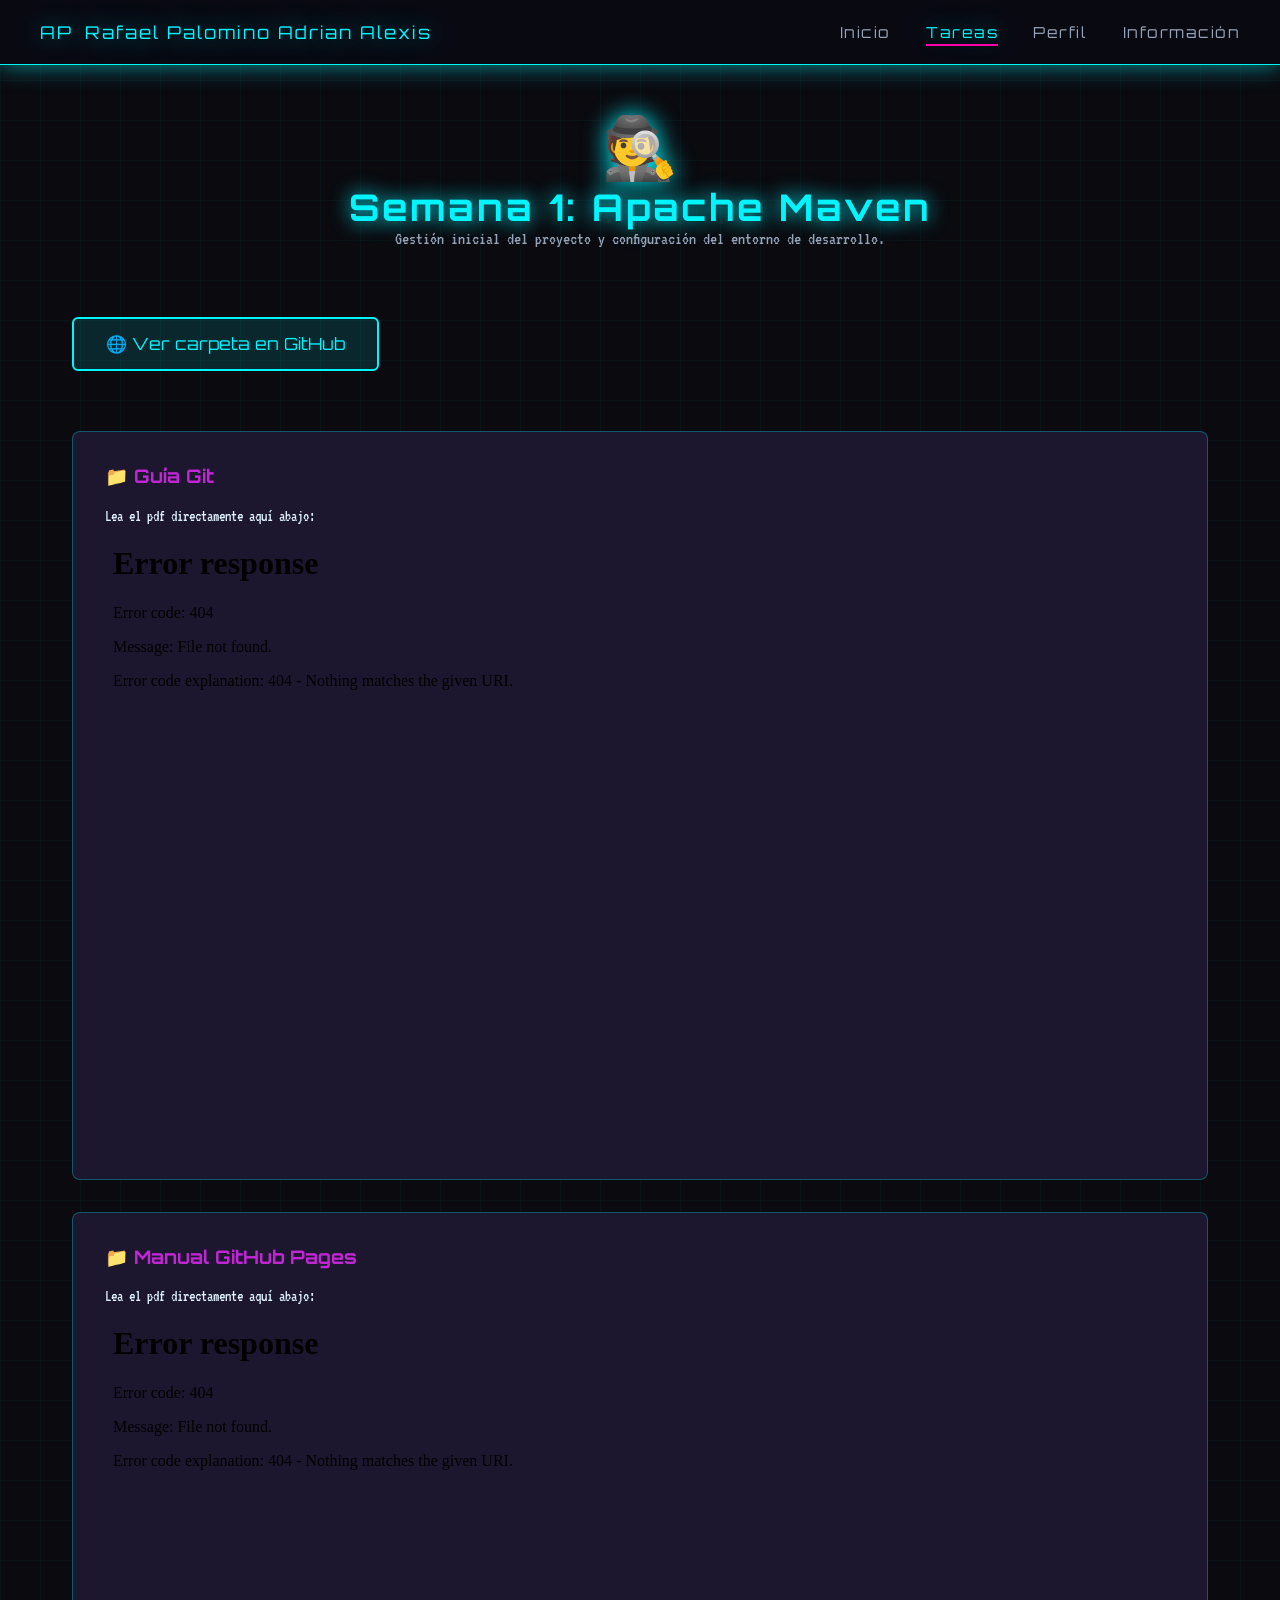
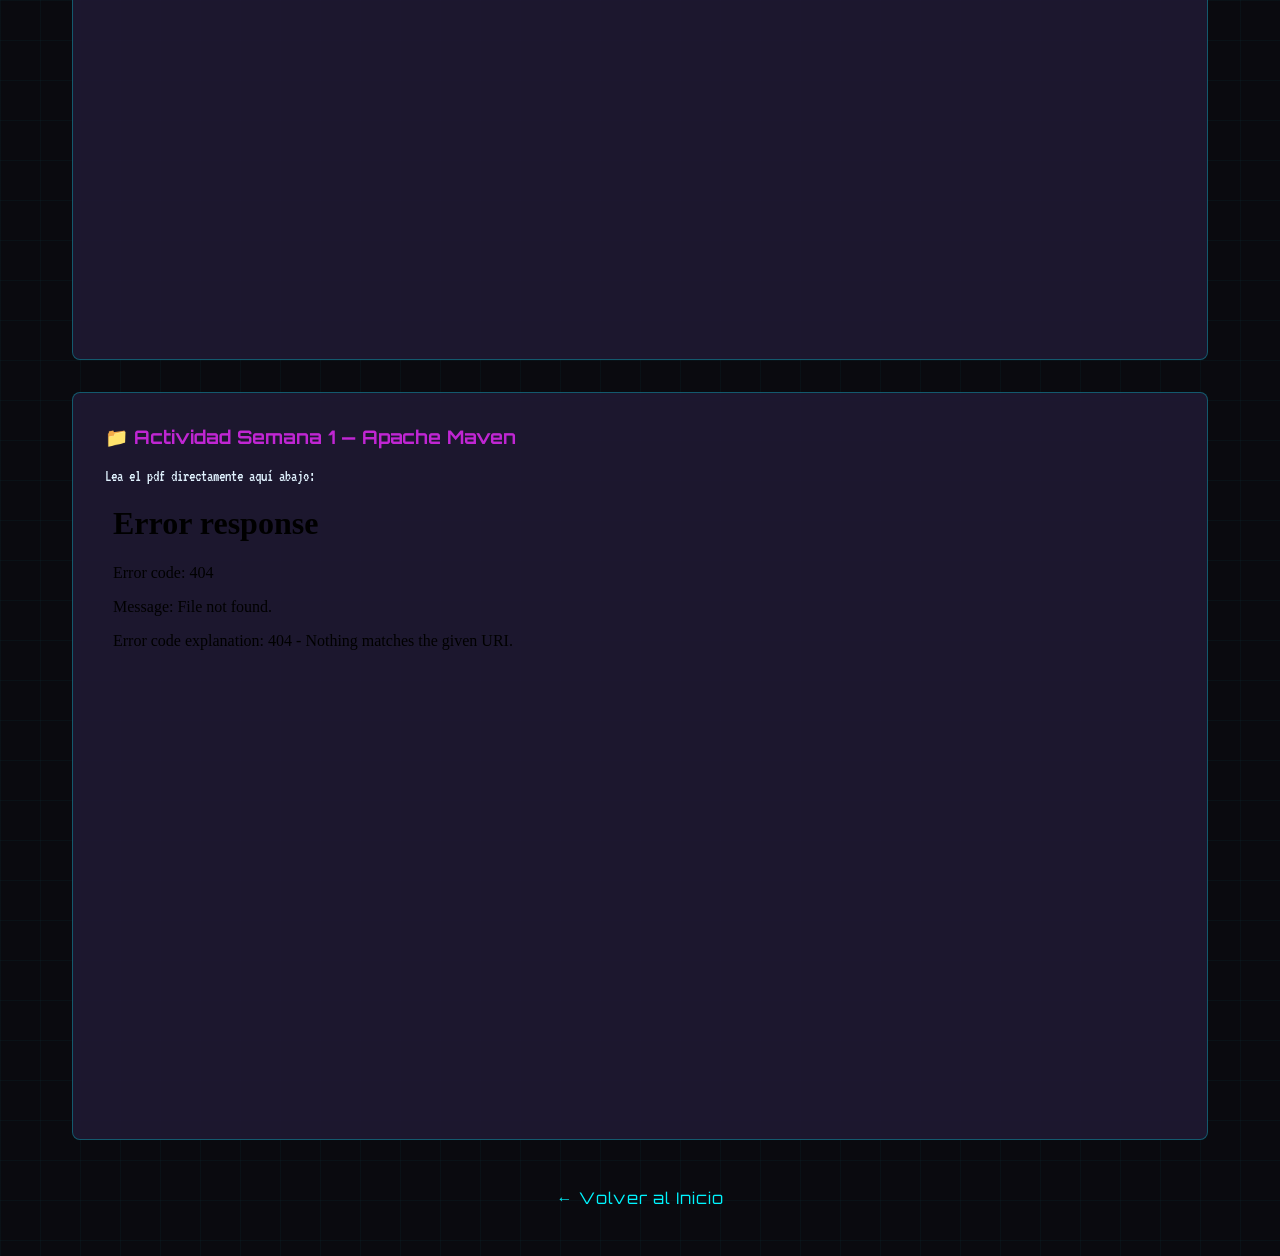
==== pages/semana1.html @ d0b96159 "Update semana1.html" ====
<!DOCTYPE html>
<html lang="es">
<head>
  <meta charset="UTF-8">
  <meta name="viewport" content="width=device-width, initial-scale=1.0">
  <title>Semana 1 - Rafael Palomino</title>
  
  <link rel="stylesheet" href="../css/styles.css">
  <link rel="stylesheet" href="../css/tareas.css">

  <style>
    .semana-header { text-align: center; margin-bottom: 2.5rem; }
    .semana-icon { font-size: 3.8rem; margin-bottom: 1rem; text-shadow: 0 0 25px var(--accent); }
    .semana-title {
      font-family: 'Orbitron', sans-serif;
      font-size: 2.3rem;
      color: var(--accent);
      letter-spacing: 3px;
      text-shadow: 0 0 20px var(--accent);
    }
    .semana-subtitle {
      color: var(--text-muted);
      font-size: 1.1rem;
      font-family: 'VT323', monospace;
    }
    .github-link {
      display: inline-flex;
      align-items: center;
      gap: 12px;
      background: rgba(0, 245, 255, 0.12);
      color: var(--accent);
      padding: 0.9rem 2rem;
      border-radius: 6px;
      border: 2px solid var(--accent);
      text-decoration: none;
      font-family: 'Orbitron', sans-serif;
      font-size: 1.05rem;
      margin: 1.8rem 0;
      transition: all 0.4s;
    }
    .github-link:hover {
      background: rgba(255, 0, 170, 0.2);
      border-color: var(--accent2);
      color: var(--accent2);
      box-shadow: 0 0 30px rgba(255, 0, 170, 0.6);
    }
    .pdf-section {
      background: var(--bg-card2);
      border: 1px solid var(--border);
      border-radius: 8px;
      padding: 2rem;
      margin: 2rem 0;
    }
    .pdf-title {
      color: var(--accent3);
      margin-bottom: 1.2rem;
      font-family: 'Orbitron', sans-serif;
    }
  </style>
</head>
<body>

  <nav>
    <a href="../index.html" class="nav-brand">
      <span>AP</span> Rafael Palomino Adrian Alexis
    </a>
    <ul class="nav-links">
      <li><a href="../index.html">Inicio</a></li>
      <li><a href="../index.html#tareas" class="active">Tareas</a></li>
      <li><a href="../perfil.html">Perfil</a></li>
      <li><a href="../info.html">Información</a></li>
    </ul>
  </nav>

  <div class="tareas-wrapper">
    <div class="semana-header">
      <span class="semana-icon">🕵️</span>
      <h1 class="semana-title">Semana 1: Apache Maven</h1>
      <p class="semana-subtitle">Gestión inicial del proyecto y configuración del entorno de desarrollo.</p>
    </div>

    <a href="https://github.com/" target="_blank" class="github-link">
      🌐 Ver carpeta en GitHub
    </a>

    <div class="pdf-section">
      <h3 class="pdf-title">📁 Guía Git</h3>
      <p>Lea el pdf directamente aquí abajo:</p>
      <iframe src="pdfs/guia-git.pdf" width="100%" height="620px" style="border:none; border-radius:6px;"></iframe>
    </div>

    <div class="pdf-section">
      <h3 class="pdf-title">📁 Manual GitHub Pages</h3>
      <p>Lea el pdf directamente aquí abajo:</p>
      <iframe src="pdfs/manual-github-pages.pdf" width="100%" height="620px" style="border:none; border-radius:6px;"></iframe>
    </div>

    <div class="pdf-section">
      <h3 class="pdf-title">📁 Actividad Semana 1 — Apache Maven</h3>
      <p>Lea el pdf directamente aquí abajo:</p>
      <iframe src="pdfs/actividad-maven.pdf" width="100%" height="620px" style="border:none; border-radius:6px;"></iframe>
    </div>

    <div style="text-align: center; margin-top: 3rem;">
      <a href="../index.html" class="back-link">← Volver al Inicio</a>
    </div>
  </div>

</body>
</html>
---- css/styles.css ----
/* =========================================
   PORTAFOLIO - NEON CYBER DETECTIVE
   styles.css — Estilos globales
   ========================================= */

@import url('https://fonts.googleapis.com/css2?family=Special+Elite&family=Orbitron:wght@400;500;600&family=VT323&display=swap');

:root {
  --bg-dark:      #0a0a0f;
  --bg-card:      rgba(20, 20, 35, 0.85);
  --bg-card2:     rgba(30, 25, 50, 0.9);
  --accent:       #00f5ff;
  --accent2:      #ff00aa;
  --accent3:      #c026d3;
  --accent-light: #67e8f9;
  --text:         #e0f2fe;
  --text-muted:   #94a3b8;
  --border:       rgba(0, 245, 255, 0.3);
  --glow-cyan:    0 0 25px rgba(0, 245, 255, 0.6);
  --glow-pink:    0 0 25px rgba(255, 0, 170, 0.6);
}

* {
  margin: 0;
  padding: 0;
  box-sizing: border-box;
}

body {
  font-family: 'VT323', monospace;
  background-color: var(--bg-dark);
  color: var(--text);
  min-height: 100vh;
  background-image: 
    linear-gradient(rgba(0, 245, 255, 0.03) 1px, transparent 1px),
    linear-gradient(90deg, rgba(0, 245, 255, 0.03) 1px, transparent 1px);
  background-size: 40px 40px;
  overflow-x: hidden;
}

/* Navbar Cyber */
nav {
  display: flex;
  align-items: center;
  justify-content: space-between;
  padding: 0 2.5rem;
  height: 65px;
  background: rgba(10, 10, 20, 0.95);
  border-bottom: 1px solid var(--accent);
  position: sticky;
  top: 0;
  z-index: 100;
  backdrop-filter: blur(12px);
  box-shadow: var(--glow-cyan);
}

.nav-brand {
  display: flex;
  align-items: center;
  gap: 12px;
  font-family: 'Orbitron', sans-serif;
  font-size: 1.1rem;
  color: var(--accent);
  letter-spacing: 2px;
  text-decoration: none;
  text-shadow: var(--glow-cyan);
}

.nav-links {
  display: flex;
  gap: 2.2rem;
  list-style: none;
}

.nav-links a {
  text-decoration: none;
  color: var(--text-muted);
  font-family: 'Orbitron', sans-serif;
  font-size: 0.95rem;
  letter-spacing: 1.5px;
  transition: all 0.3s;
  position: relative;
}

.nav-links a:hover,
.nav-links a.active {
  color: var(--accent);
  text-shadow: var(--glow-cyan);
}

.nav-links a::after {
  content: '';
  position: absolute;
  width: 0;
  height: 2px;
  bottom: -4px;
  left: 0;
  background: var(--accent2);
  transition: width 0.3s;
}

.nav-links a:hover::after,
.nav-links a.active::after {
  width: 100%;
}

/* Botones Neon */
.btn-primary {
  background: linear-gradient(135deg, var(--accent), var(--accent2));
  color: #0a0a0f;
  border: none;
  padding: 0.85rem 2rem;
  border-radius: 4px;
  font-family: 'Orbitron', sans-serif;
  font-size: 0.95rem;
  letter-spacing: 2px;
  cursor: pointer;
  transition: all 0.3s;
  box-shadow: var(--glow-cyan), var(--glow-pink);
  text-transform: uppercase;
}

.btn-primary:hover {
  transform: translateY(-3px) scale(1.03);
  box-shadow: 0 0 35px rgba(0, 245, 255, 0.8),
              0 0 35px rgba(255, 0, 170, 0.6);
}

.btn-ghost {
  background: transparent;
  color: var(--accent);
  border: 2px solid var(--accent);
  padding: 0.85rem 2rem;
  border-radius: 4px;
  font-family: 'Orbitron', sans-serif;
  font-size: 0.95rem;
  letter-spacing: 2px;
  cursor: pointer;
  transition: all 0.3s;
  text-transform: uppercase;
}

.btn-ghost:hover {
  background: rgba(0, 245, 255, 0.1);
  border-color: var(--accent2);
  color: var(--accent2);
  box-shadow: var(--glow-pink);
}

/* Animaciones */
@keyframes fadeIn {
  from { opacity: 0; transform: translateY(30px); }
  to   { opacity: 1; transform: translateY(0); }
}

.animate-in { animation: fadeIn 0.7s ease forwards; }

/* Utilidades */
.back-link {
  color: var(--accent);
  text-decoration: none;
  font-family: 'Orbitron', sans-serif;
  letter-spacing: 1px;
}

.back-link:hover {
  color: var(--accent2);
  text-shadow: var(--glow-pink);
}
---- css/tareas.css ----
/* =========================================
   tareas.css — Página Tareas — Neon Cyber Detective
   ========================================= */

.tareas-wrapper {
  padding: 3rem 2rem;
  max-width: 1200px;
  margin: 0 auto;
}

.unit-section {
  margin-bottom: 3.5rem;
  animation: fadeIn 0.6s ease;
}

.unit-header {
  display: flex;
  align-items: center;
  gap: 1rem;
  margin-bottom: 0.8rem;
}

.folder-icon { 
  font-size: 2.4rem; 
  color: var(--accent);
}

.unit-title {
  font-family: 'Orbitron', sans-serif;
  font-size: 1.55rem;
  font-weight: 600;
  color: var(--text);
  letter-spacing: 2px;
}

.unit-desc {
  color: var(--text-muted);
  font-size: 1.05rem;
  margin-bottom: 1.5rem;
  font-family: 'VT323', monospace;
}

.weeks-grid {
  display: grid;
  grid-template-columns: repeat(auto-fit, minmax(220px, 1fr));
  gap: 1.2rem;
}

.week-card {
  background: var(--bg-card);
  border: 2px solid var(--border);
  border-radius: 8px;
  padding: 1.6rem 1.2rem;
  text-align: center;
  cursor: pointer;
  transition: all 0.4s;
  font-family: 'Orbitron', sans-serif;
  font-size: 1.1rem;
  letter-spacing: 1.5px;
  color: var(--text);
  text-decoration: none;
  box-shadow: 0 4px 15px rgba(0, 0, 0, 0.3);
}

.week-card:hover {
  border-color: var(--accent2);
  background: rgba(192, 38, 211, 0.15);
  transform: translateY(-8px);
  box-shadow: 
    0 0 30px rgba(0, 245, 255, 0.5),
    0 0 30px rgba(255, 0, 170, 0.4);
  color: var(--accent-light);
}
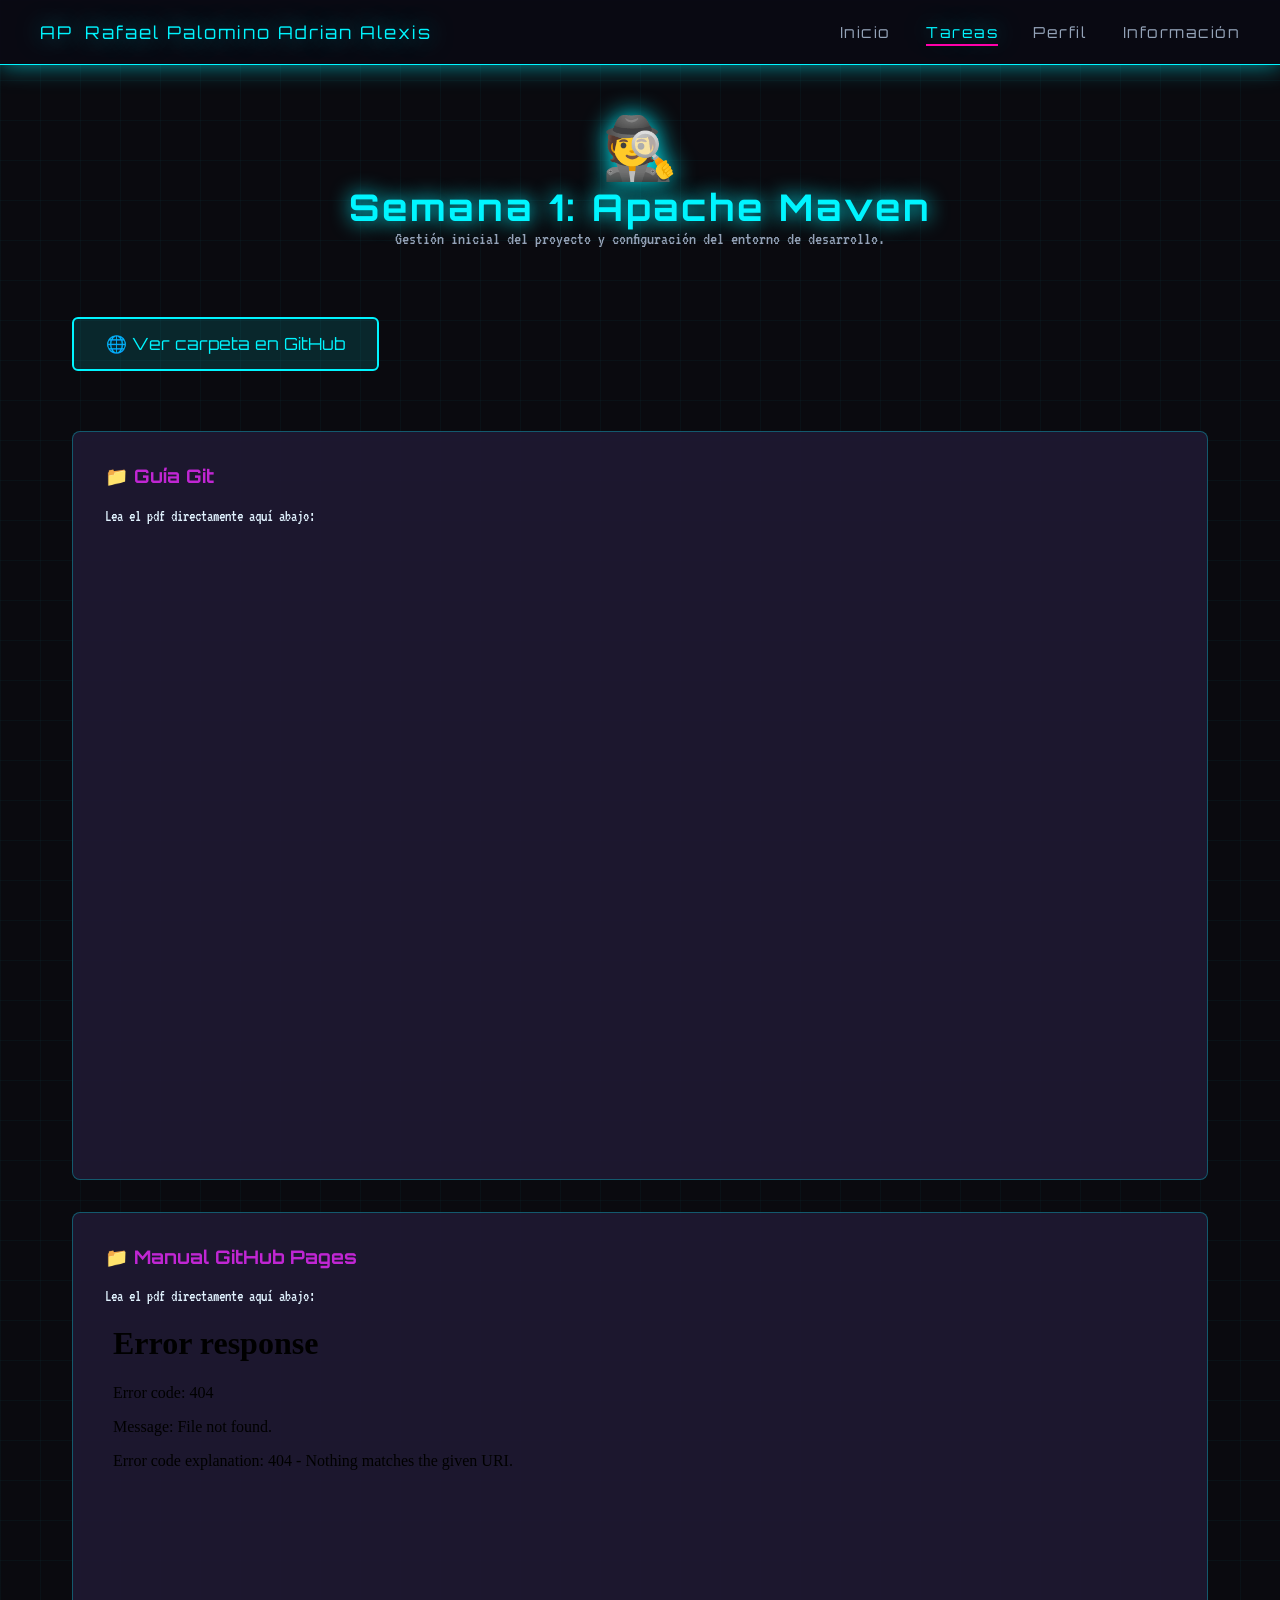
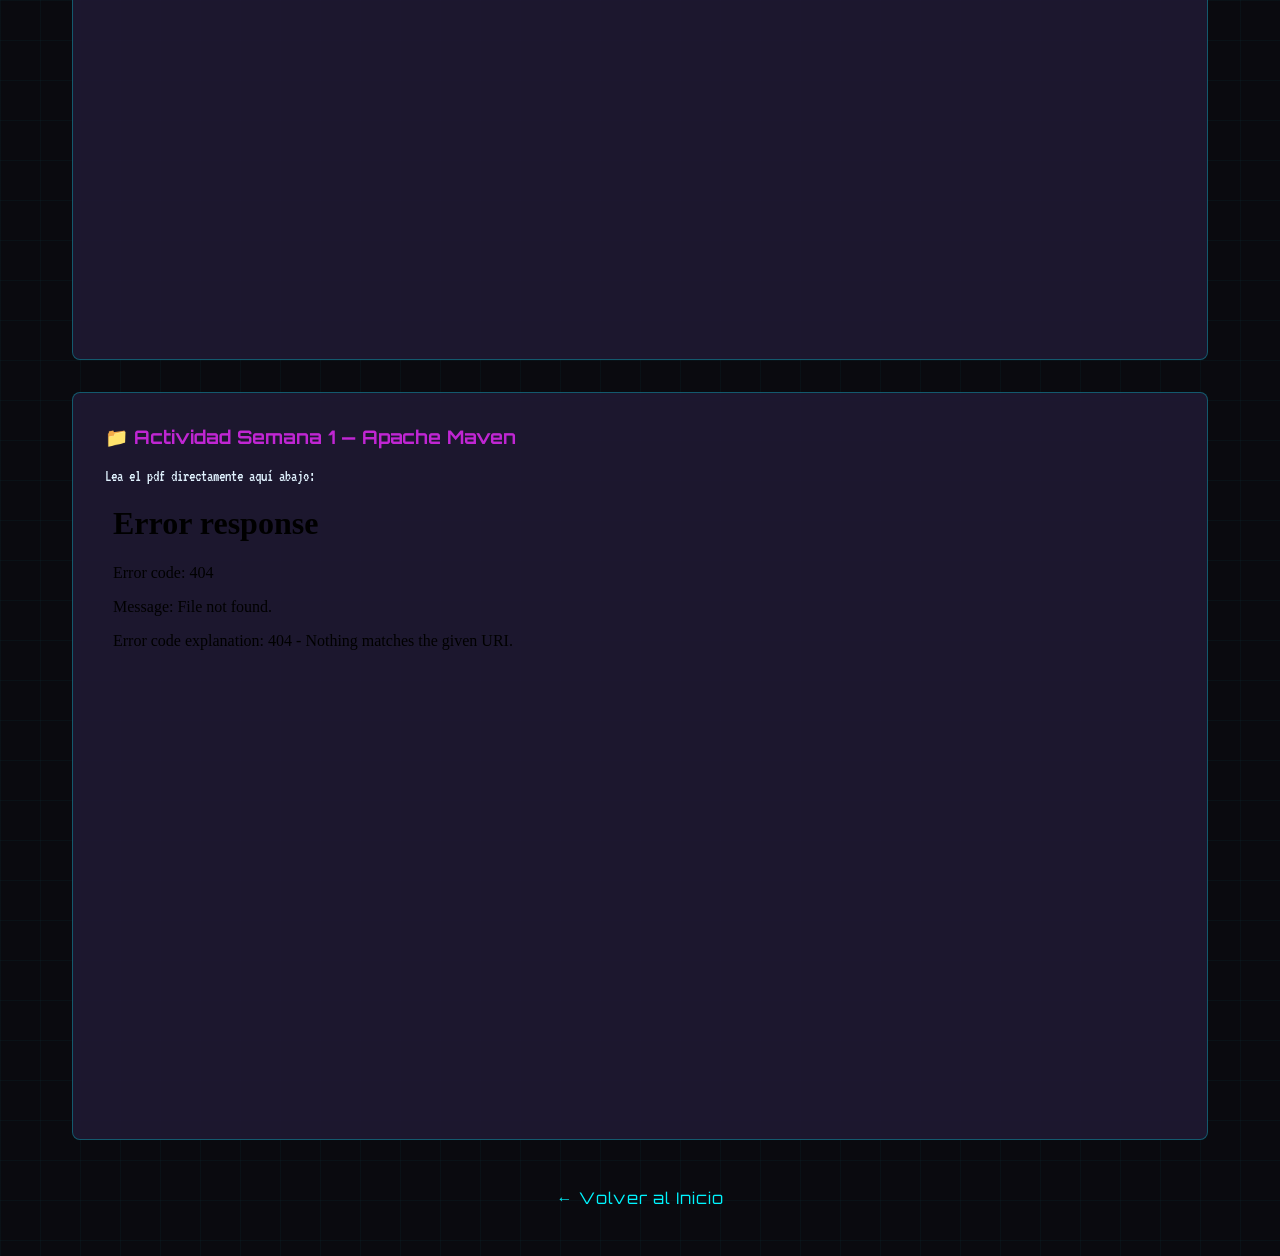
==== commit 0608bc35: "Update semana1.html" ====
--- a/pages/semana1.html
+++ b/pages/semana1.html
@@ -86,7 +86,7 @@
     <div class="pdf-section">
       <h3 class="pdf-title">📁 Guía Git</h3>
       <p>Lea el pdf directamente aquí abajo:</p>
-      <iframe src="pdfs/guia-git.pdf" width="100%" height="620px" style="border:none; border-radius:6px;"></iframe>
+      <iframe src="file:///C:/Users/Casa/Desktop/Nueva%20carpeta/Nueva%20carpeta/portfolio/pages/semana2/Manual_git.pdf" width="100%" height="620px" style="border:none; border-radius:6px;"></iframe>
     </div>
 
     <div class="pdf-section">
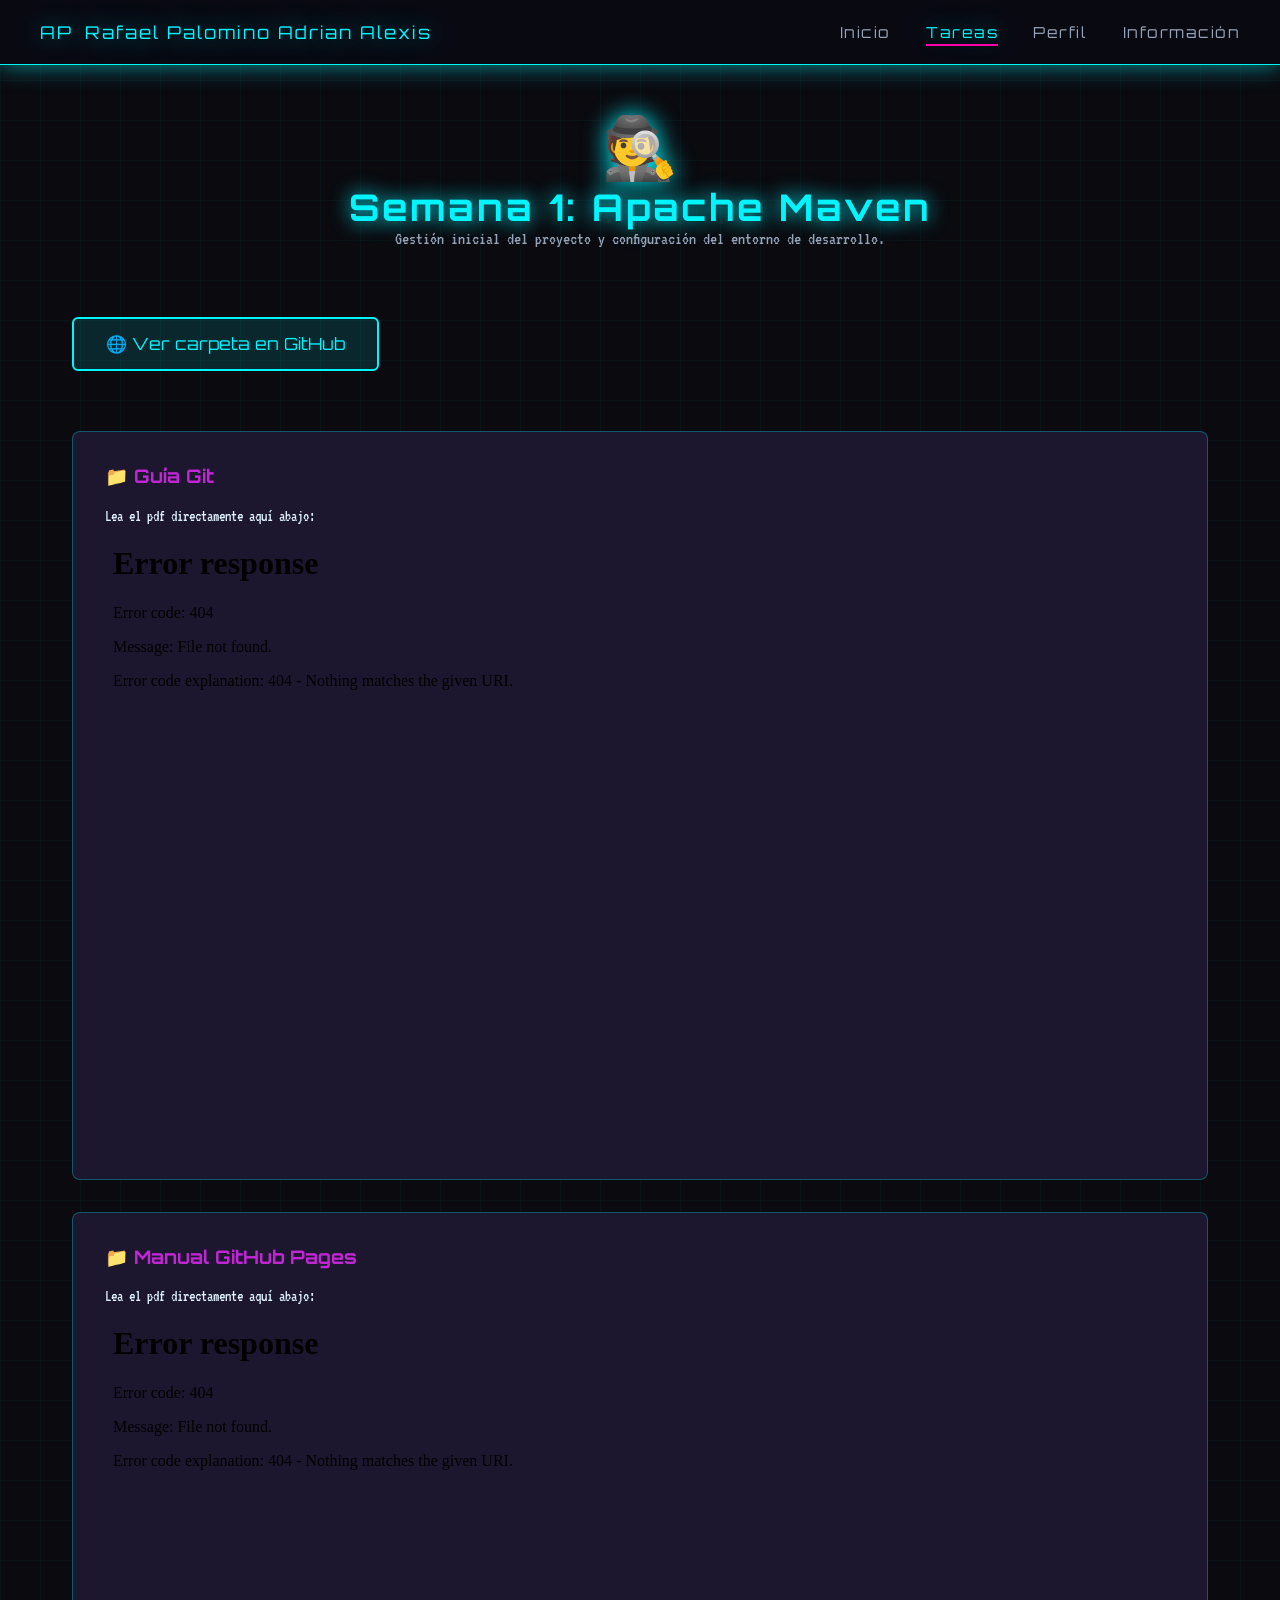
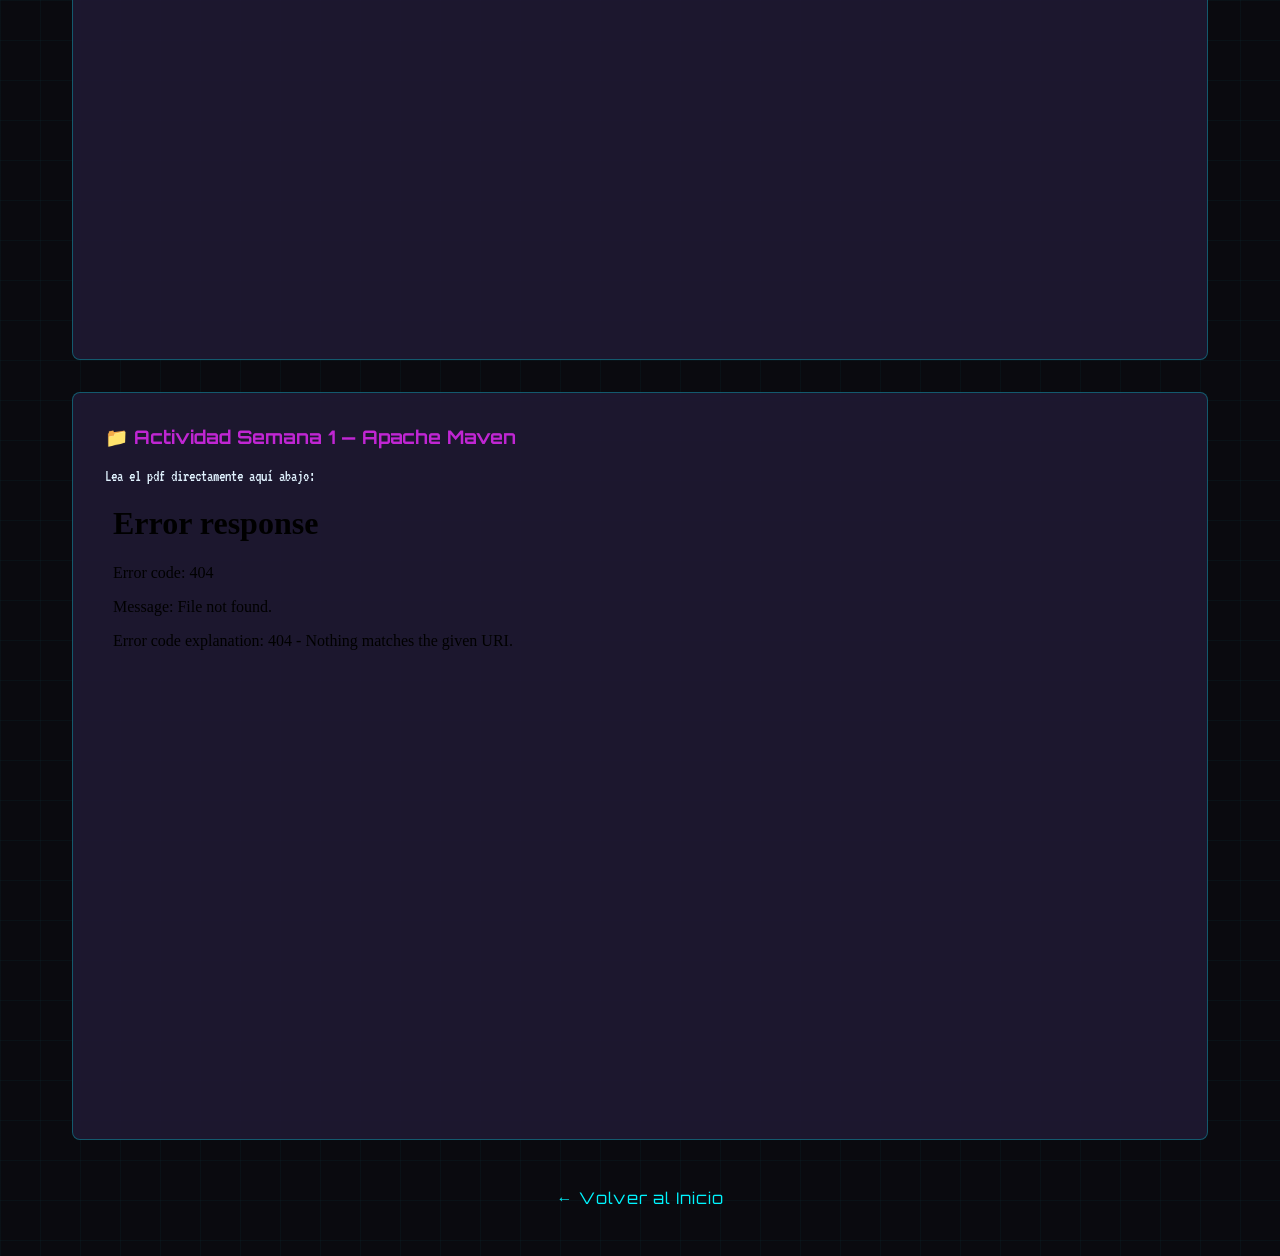
==== commit d8e55eeb: "Update semana1.html" ====
--- a/pages/semana1.html
+++ b/pages/semana1.html
@@ -86,7 +86,7 @@
     <div class="pdf-section">
       <h3 class="pdf-title">📁 Guía Git</h3>
       <p>Lea el pdf directamente aquí abajo:</p>
-      <iframe src="file:///C:/Users/Casa/Desktop/Nueva%20carpeta/Nueva%20carpeta/portfolio/pages/semana2/Manual_git.pdf" width="100%" height="620px" style="border:none; border-radius:6px;"></iframe>
+      <iframe src="pdfs/manual-github-pages.pdf" width="100%" height="620px" style="border:none; border-radius:6px;"></iframe>
     </div>
 
     <div class="pdf-section">
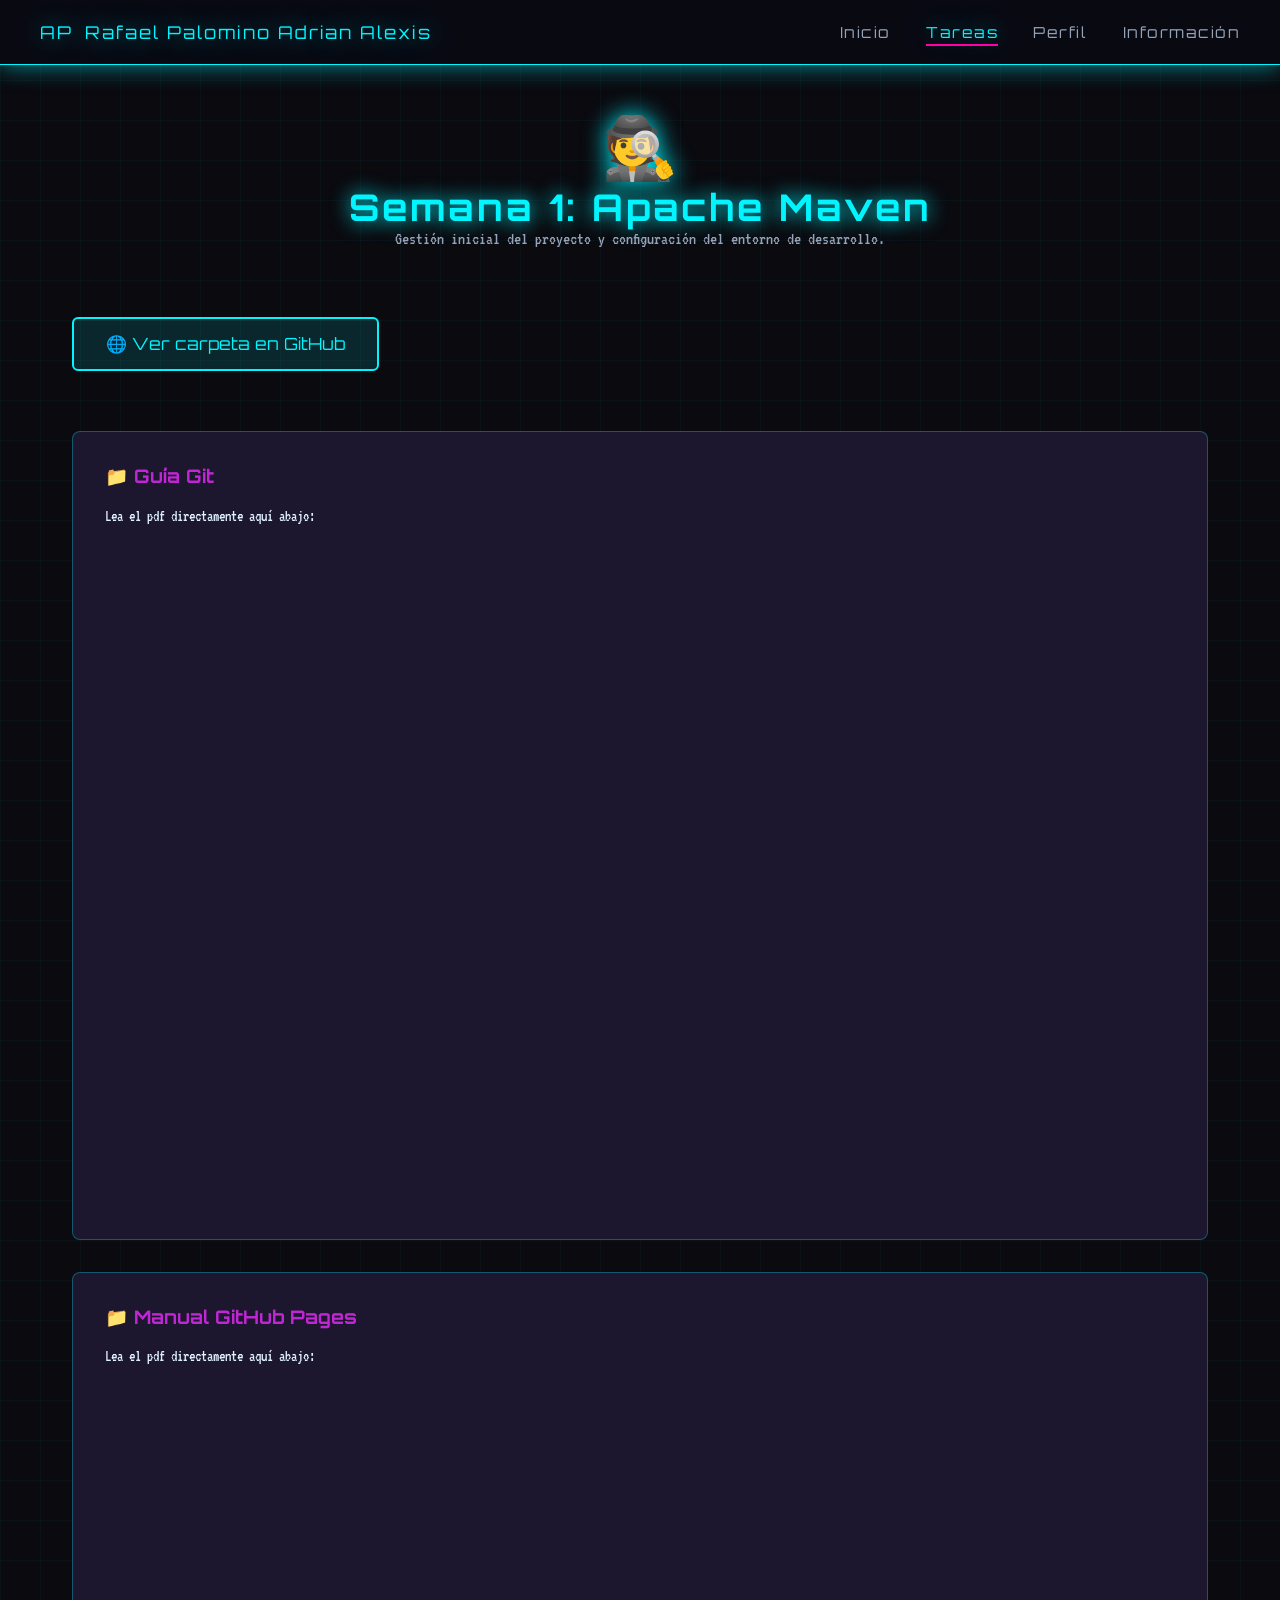
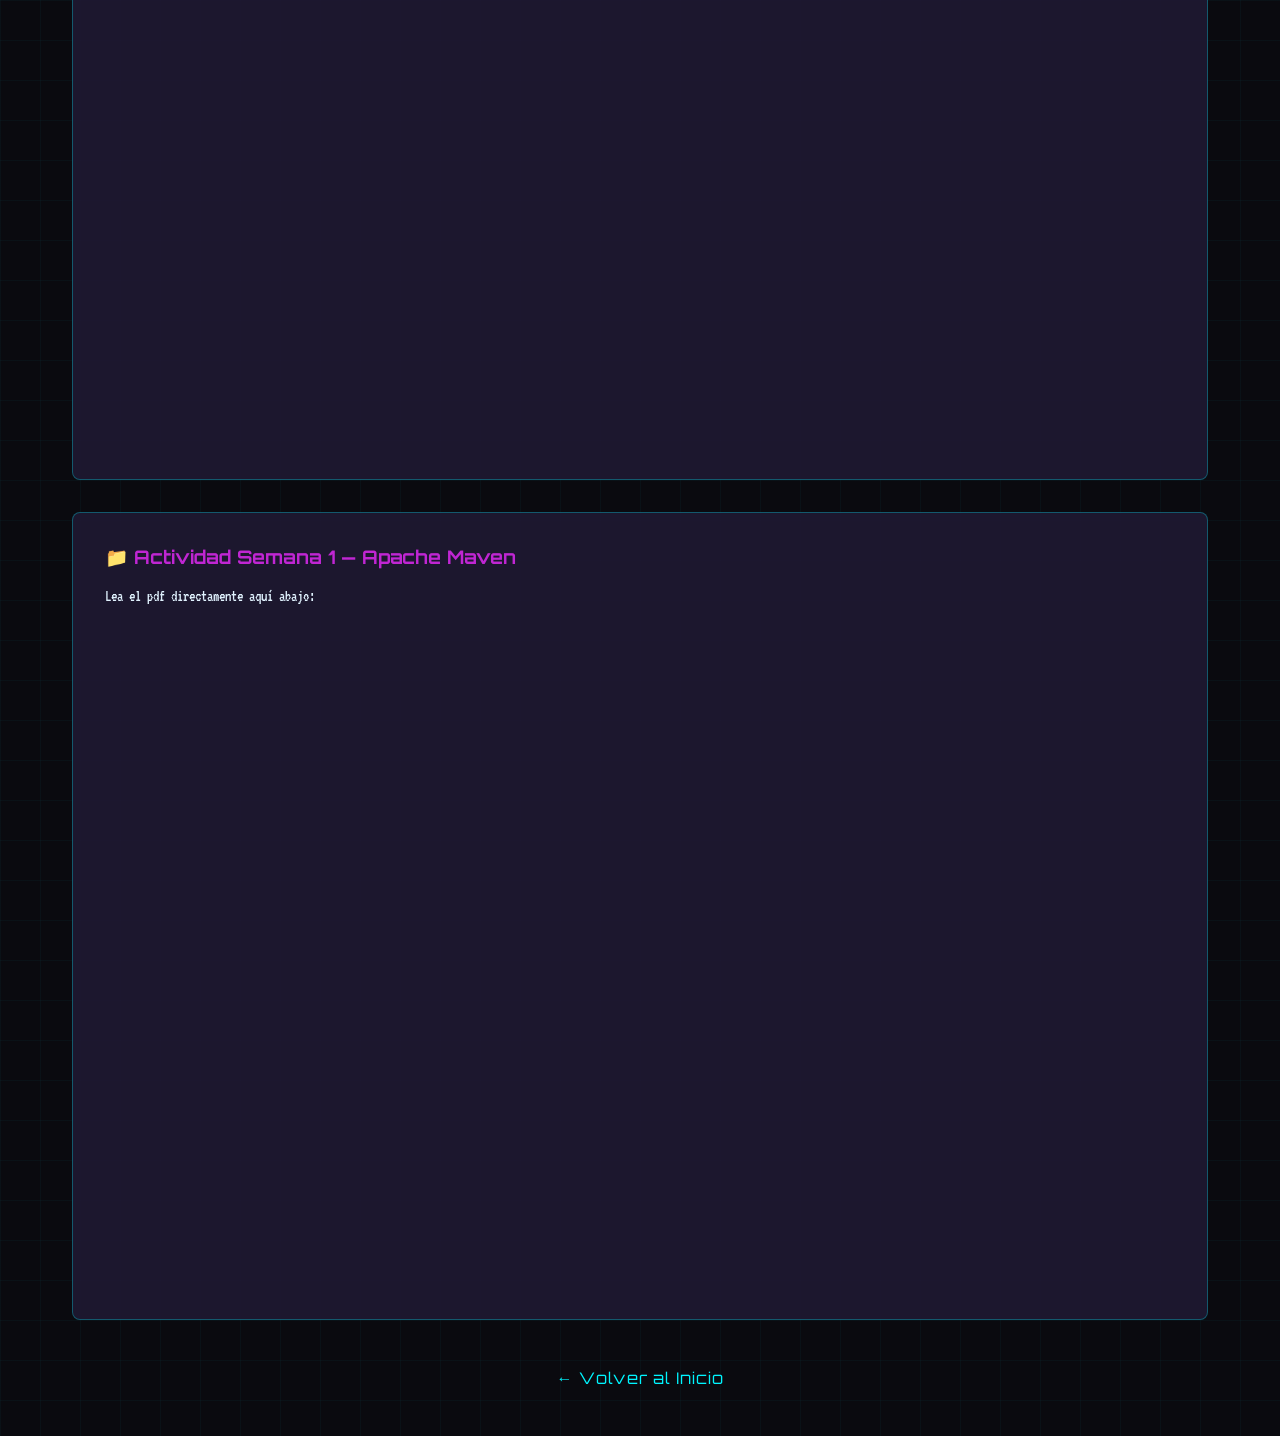
==== commit 8d75613f: "Update semana1.html" ====
--- a/pages/semana1.html
+++ b/pages/semana1.html
@@ -79,26 +79,44 @@
       <p class="semana-subtitle">Gestión inicial del proyecto y configuración del entorno de desarrollo.</p>
     </div>
 
-    <a href="https://github.com/" target="_blank" class="github-link">
+    <!-- Botón GitHub actualizado -->
+    <a href="https://github.com/SimpDeWatson/Portafolio_Universitario/tree/main/pages/semana1" 
+       target="_blank" 
+       class="github-link">
       🌐 Ver carpeta en GitHub
     </a>
 
     <div class="pdf-section">
       <h3 class="pdf-title">📁 Guía Git</h3>
       <p>Lea el pdf directamente aquí abajo:</p>
-      <iframe src="pdfs/manual-github-pages.pdf" width="100%" height="620px" style="border:none; border-radius:6px;"></iframe>
+      <iframe 
+        src="https://raw.githubusercontent.com/SimpDeWatson/Portafolio_Universitario/main/pages/semana2/Manual_git.pdf" 
+        width="100%" 
+        height="680px" 
+        style="border:none; border-radius:8px;">
+      </iframe>
     </div>
 
     <div class="pdf-section">
       <h3 class="pdf-title">📁 Manual GitHub Pages</h3>
       <p>Lea el pdf directamente aquí abajo:</p>
-      <iframe src="pdfs/manual-github-pages.pdf" width="100%" height="620px" style="border:none; border-radius:6px;"></iframe>
+      <iframe 
+        src="https://raw.githubusercontent.com/SimpDeWatson/Portafolio_Universitario/main/pages/semana1/Manual_github.pdf" 
+        width="100%" 
+        height="680px" 
+        style="border:none; border-radius:8px;">
+      </iframe>
     </div>
 
     <div class="pdf-section">
       <h3 class="pdf-title">📁 Actividad Semana 1 — Apache Maven</h3>
       <p>Lea el pdf directamente aquí abajo:</p>
-      <iframe src="pdfs/actividad-maven.pdf" width="100%" height="620px" style="border:none; border-radius:6px;"></iframe>
+      <iframe 
+        src="https://raw.githubusercontent.com/SimpDeWatson/Portafolio_Universitario/main/pages/semana1/Semana1_Apache.pdf" 
+        width="100%" 
+        height="680px" 
+        style="border:none; border-radius:8px;">
+      </iframe>
     </div>
 
     <div style="text-align: center; margin-top: 3rem;">
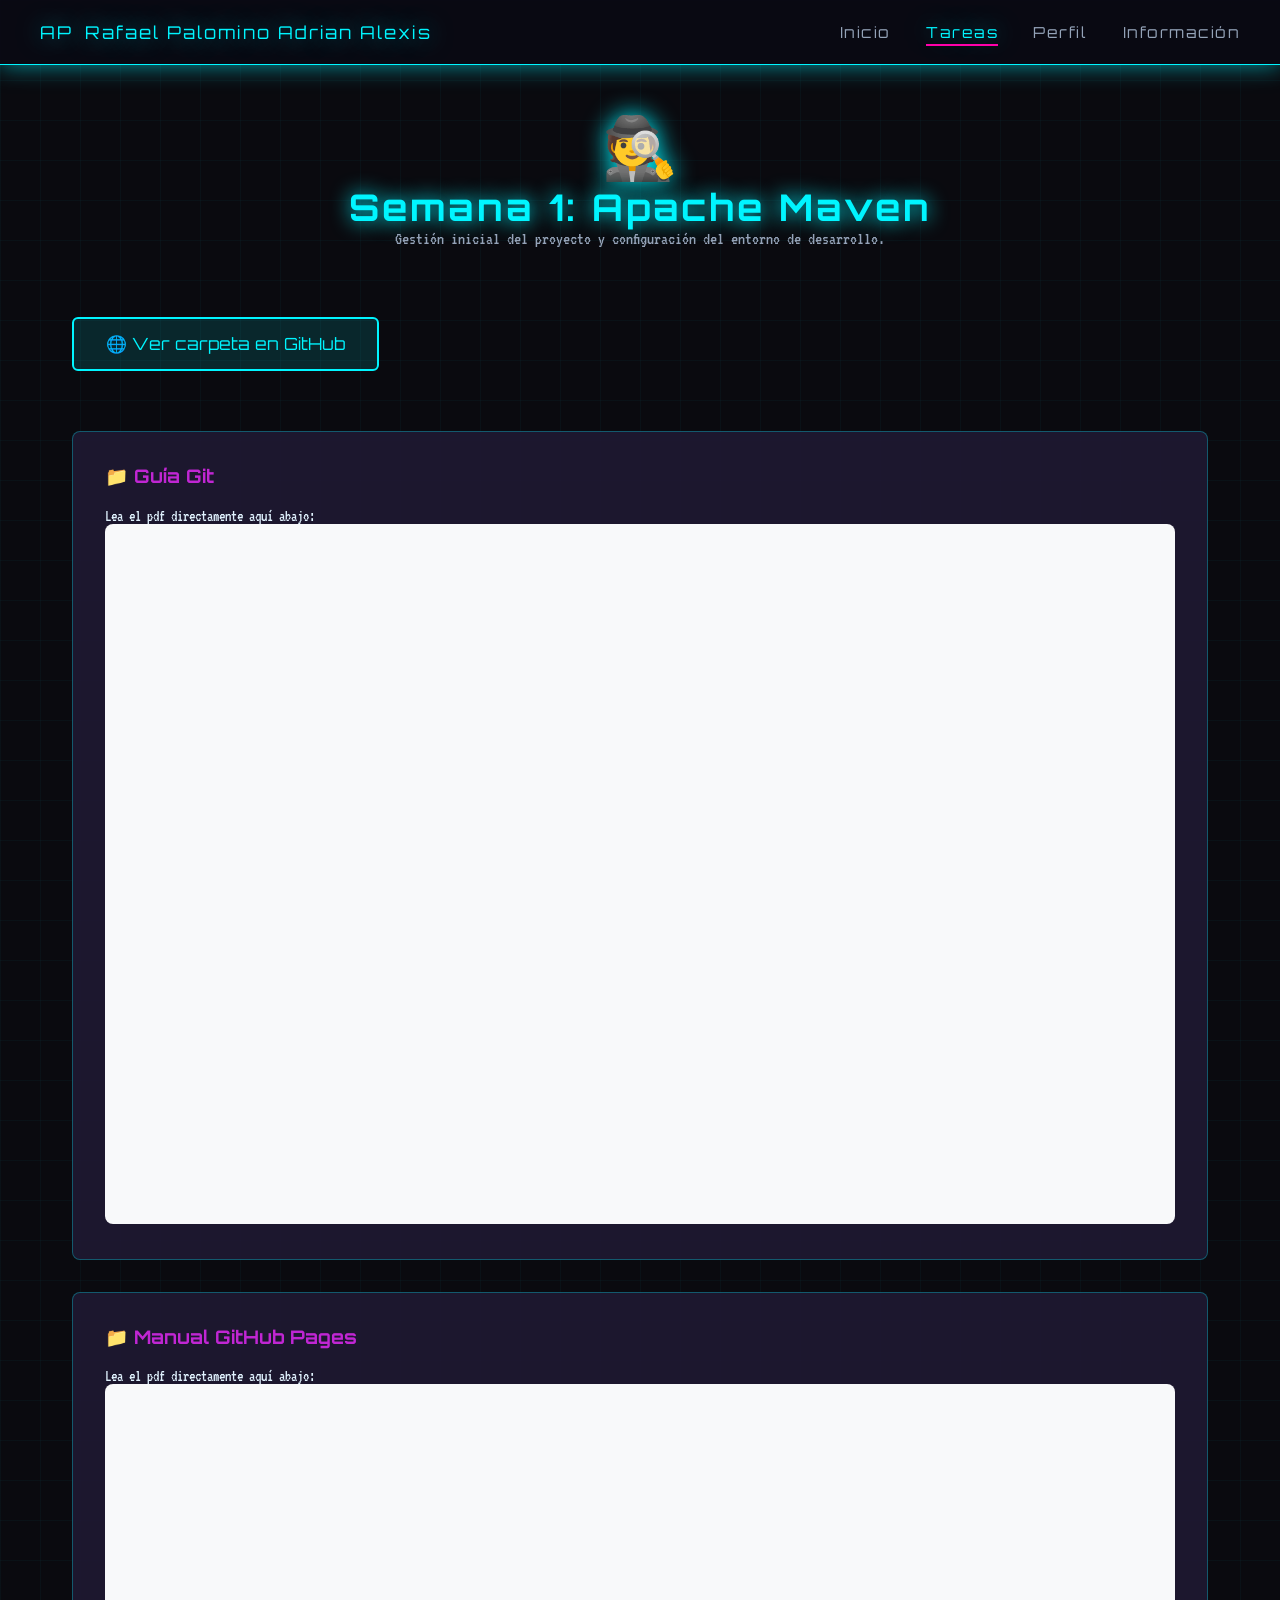
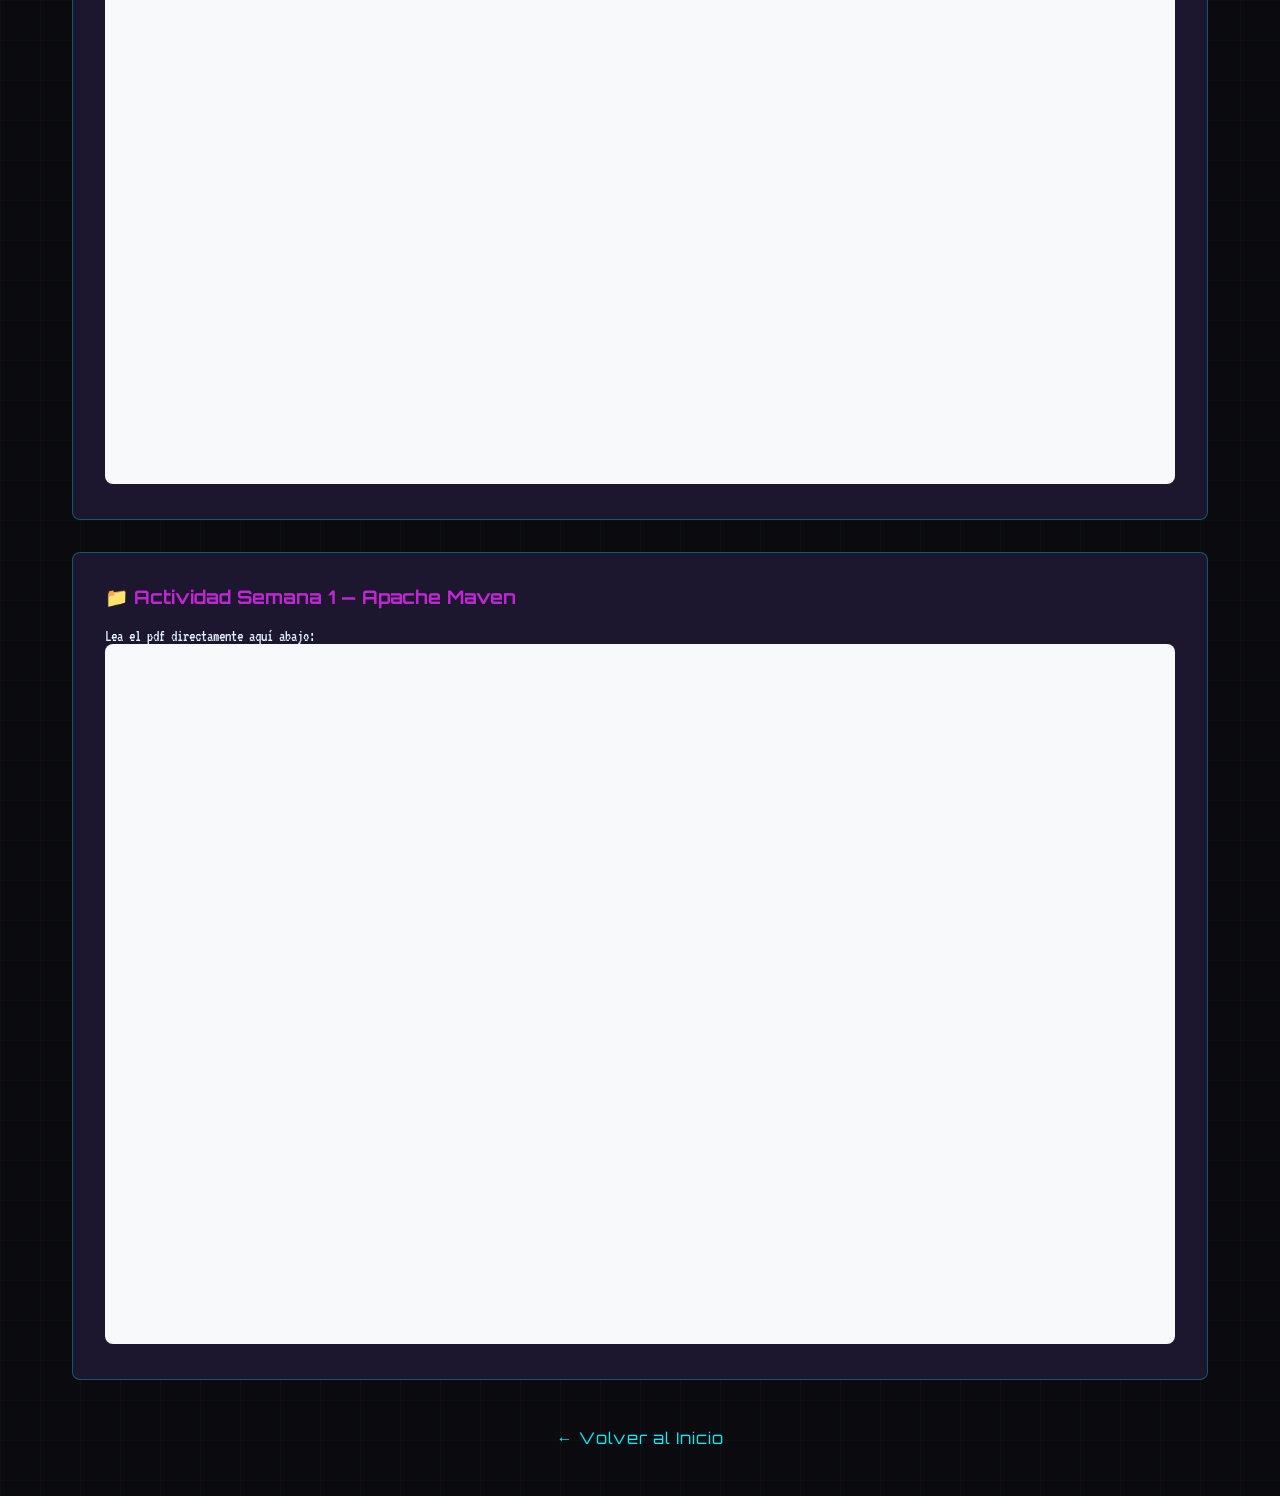
==== commit 1cd2122e: "Update semana1.html" ====
--- a/pages/semana1.html
+++ b/pages/semana1.html
@@ -56,6 +56,9 @@
       margin-bottom: 1.2rem;
       font-family: 'Orbitron', sans-serif;
     }
+    iframe {
+      background: #f8f9fa;
+    }
   </style>
 </head>
 <body>
@@ -79,7 +82,7 @@
       <p class="semana-subtitle">Gestión inicial del proyecto y configuración del entorno de desarrollo.</p>
     </div>
 
-    <!-- Botón GitHub actualizado -->
+    <!-- Botón GitHub -->
     <a href="https://github.com/SimpDeWatson/Portafolio_Universitario/tree/main/pages/semana1" 
        target="_blank" 
        class="github-link">
@@ -90,9 +93,9 @@
       <h3 class="pdf-title">📁 Guía Git</h3>
       <p>Lea el pdf directamente aquí abajo:</p>
       <iframe 
-        src="https://raw.githubusercontent.com/SimpDeWatson/Portafolio_Universitario/main/pages/semana2/Manual_git.pdf" 
+        src="https://raw.githubusercontent.com/SimpDeWatson/Portafolio_Universitario/main/pages/semana2/Manual_git.pdf#view=FitH" 
         width="100%" 
-        height="680px" 
+        height="700px" 
         style="border:none; border-radius:8px;">
       </iframe>
     </div>
@@ -101,9 +104,9 @@
       <h3 class="pdf-title">📁 Manual GitHub Pages</h3>
       <p>Lea el pdf directamente aquí abajo:</p>
       <iframe 
-        src="https://raw.githubusercontent.com/SimpDeWatson/Portafolio_Universitario/main/pages/semana1/Manual_github.pdf" 
+        src="https://raw.githubusercontent.com/SimpDeWatson/Portafolio_Universitario/main/pages/semana1/Manual_github.pdf#view=FitH" 
         width="100%" 
-        height="680px" 
+        height="700px" 
         style="border:none; border-radius:8px;">
       </iframe>
     </div>
@@ -112,9 +115,9 @@
       <h3 class="pdf-title">📁 Actividad Semana 1 — Apache Maven</h3>
       <p>Lea el pdf directamente aquí abajo:</p>
       <iframe 
-        src="https://raw.githubusercontent.com/SimpDeWatson/Portafolio_Universitario/main/pages/semana1/Semana1_Apache.pdf" 
+        src="https://raw.githubusercontent.com/SimpDeWatson/Portafolio_Universitario/main/pages/semana1/Semana1_Apache.pdf#view=FitH" 
         width="100%" 
-        height="680px" 
+        height="700px" 
         style="border:none; border-radius:8px;">
       </iframe>
     </div>
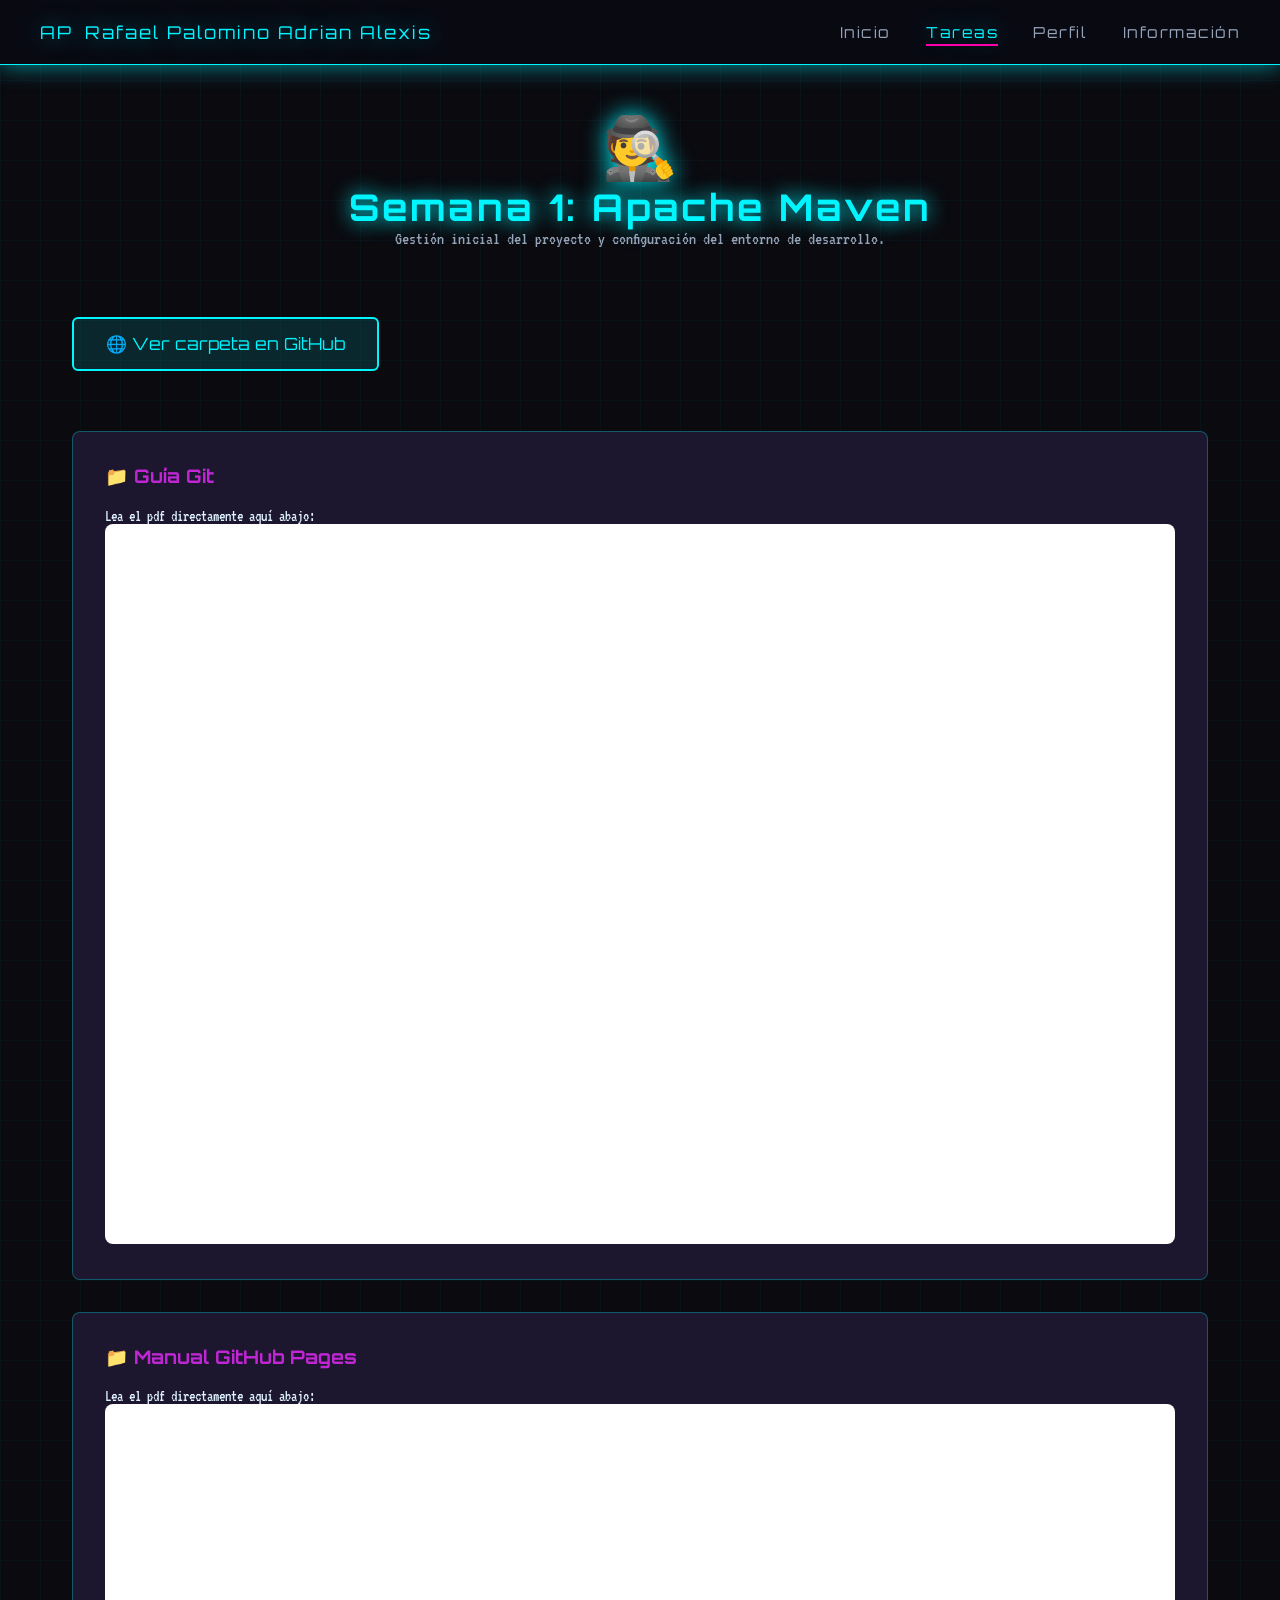
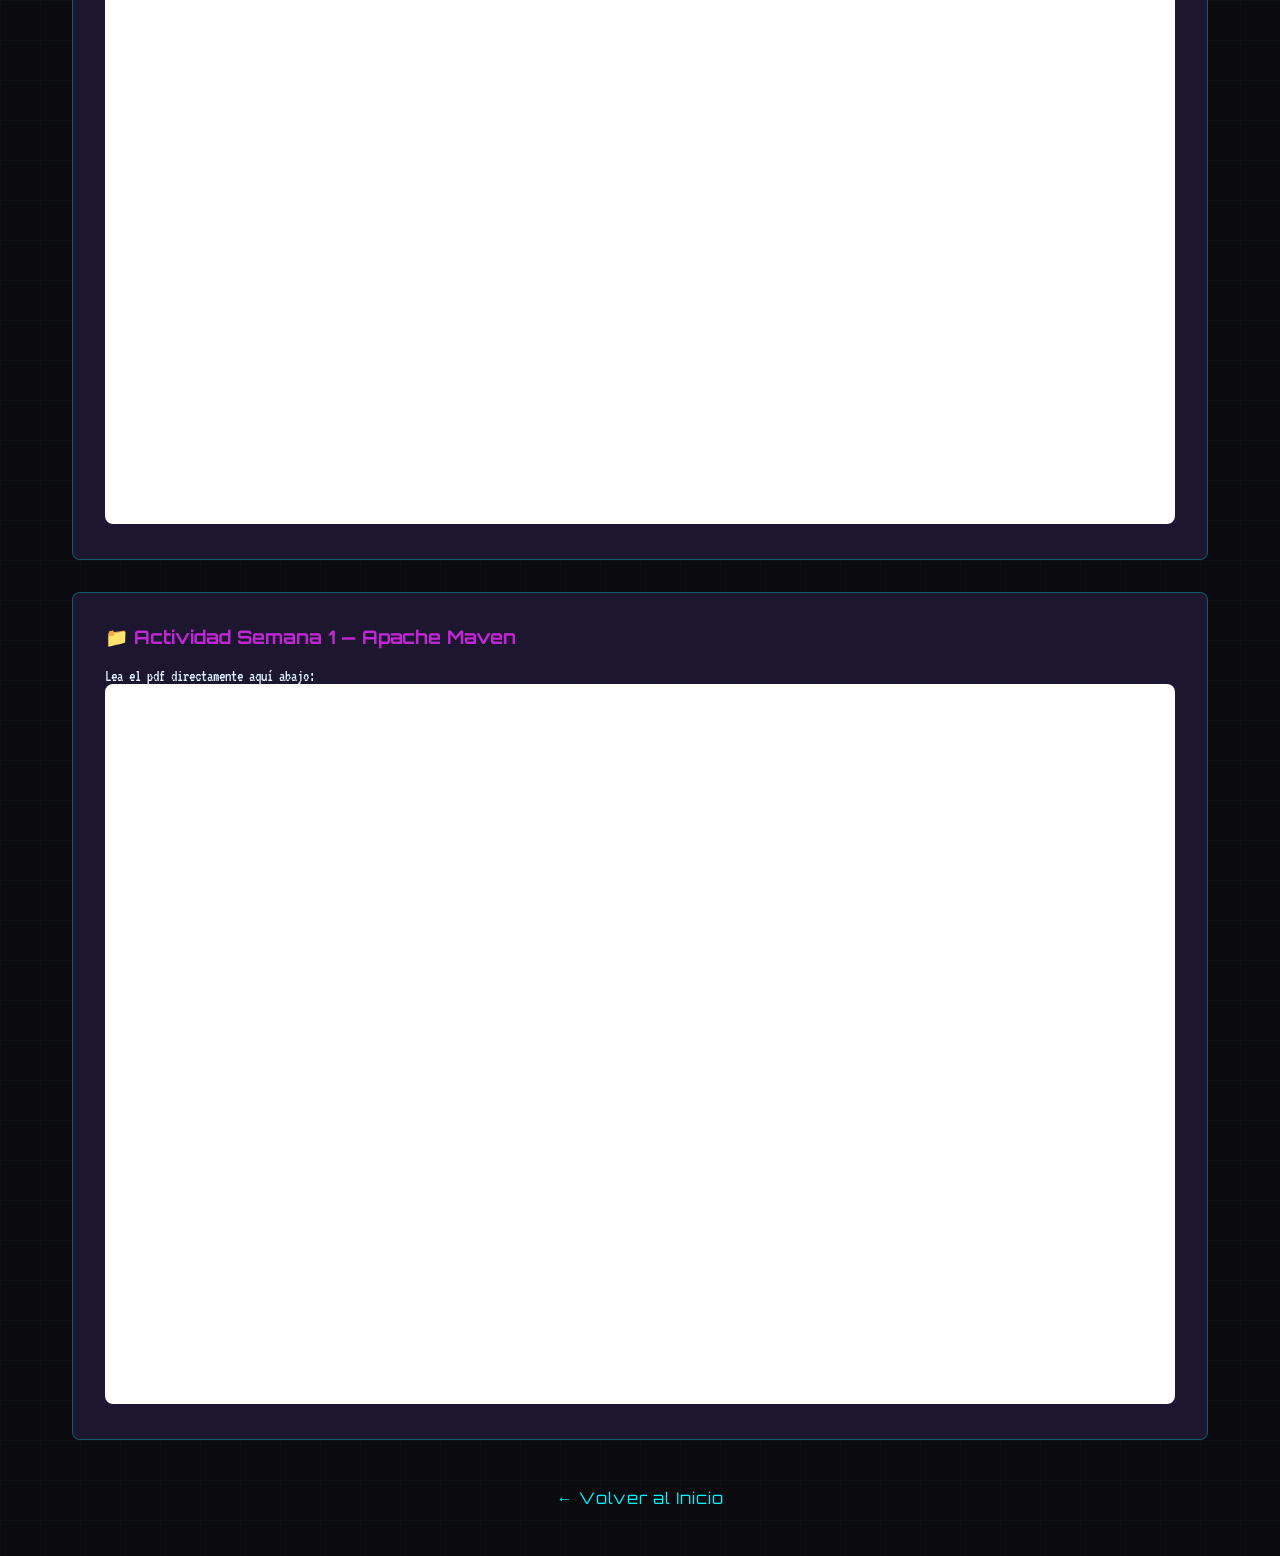
==== commit 655d030f: "Update semana1.html" ====
--- a/pages/semana1.html
+++ b/pages/semana1.html
@@ -57,7 +57,7 @@
       font-family: 'Orbitron', sans-serif;
     }
     iframe {
-      background: #f8f9fa;
+      background: white;
     }
   </style>
 </head>
@@ -82,7 +82,6 @@
       <p class="semana-subtitle">Gestión inicial del proyecto y configuración del entorno de desarrollo.</p>
     </div>
 
-    <!-- Botón GitHub -->
     <a href="https://github.com/SimpDeWatson/Portafolio_Universitario/tree/main/pages/semana1" 
        target="_blank" 
        class="github-link">
@@ -93,9 +92,9 @@
       <h3 class="pdf-title">📁 Guía Git</h3>
       <p>Lea el pdf directamente aquí abajo:</p>
       <iframe 
-        src="https://raw.githubusercontent.com/SimpDeWatson/Portafolio_Universitario/main/pages/semana2/Manual_git.pdf#view=FitH" 
+        src="https://docs.google.com/viewer?url=https://raw.githubusercontent.com/SimpDeWatson/Portafolio_Universitario/main/pages/semana2/Manual_git.pdf&embedded=true" 
         width="100%" 
-        height="700px" 
+        height="720px" 
         style="border:none; border-radius:8px;">
       </iframe>
     </div>
@@ -104,9 +103,9 @@
       <h3 class="pdf-title">📁 Manual GitHub Pages</h3>
       <p>Lea el pdf directamente aquí abajo:</p>
       <iframe 
-        src="https://raw.githubusercontent.com/SimpDeWatson/Portafolio_Universitario/main/pages/semana1/Manual_github.pdf#view=FitH" 
+        src="https://docs.google.com/viewer?url=https://raw.githubusercontent.com/SimpDeWatson/Portafolio_Universitario/main/pages/semana1/Manual_github.pdf&embedded=true" 
         width="100%" 
-        height="700px" 
+        height="720px" 
         style="border:none; border-radius:8px;">
       </iframe>
     </div>
@@ -115,9 +114,9 @@
       <h3 class="pdf-title">📁 Actividad Semana 1 — Apache Maven</h3>
       <p>Lea el pdf directamente aquí abajo:</p>
       <iframe 
-        src="https://raw.githubusercontent.com/SimpDeWatson/Portafolio_Universitario/main/pages/semana1/Semana1_Apache.pdf#view=FitH" 
+        src="https://docs.google.com/viewer?url=https://raw.githubusercontent.com/SimpDeWatson/Portafolio_Universitario/main/pages/semana1/Semana1_Apache.pdf&embedded=true" 
         width="100%" 
-        height="700px" 
+        height="720px" 
         style="border:none; border-radius:8px;">
       </iframe>
     </div>
